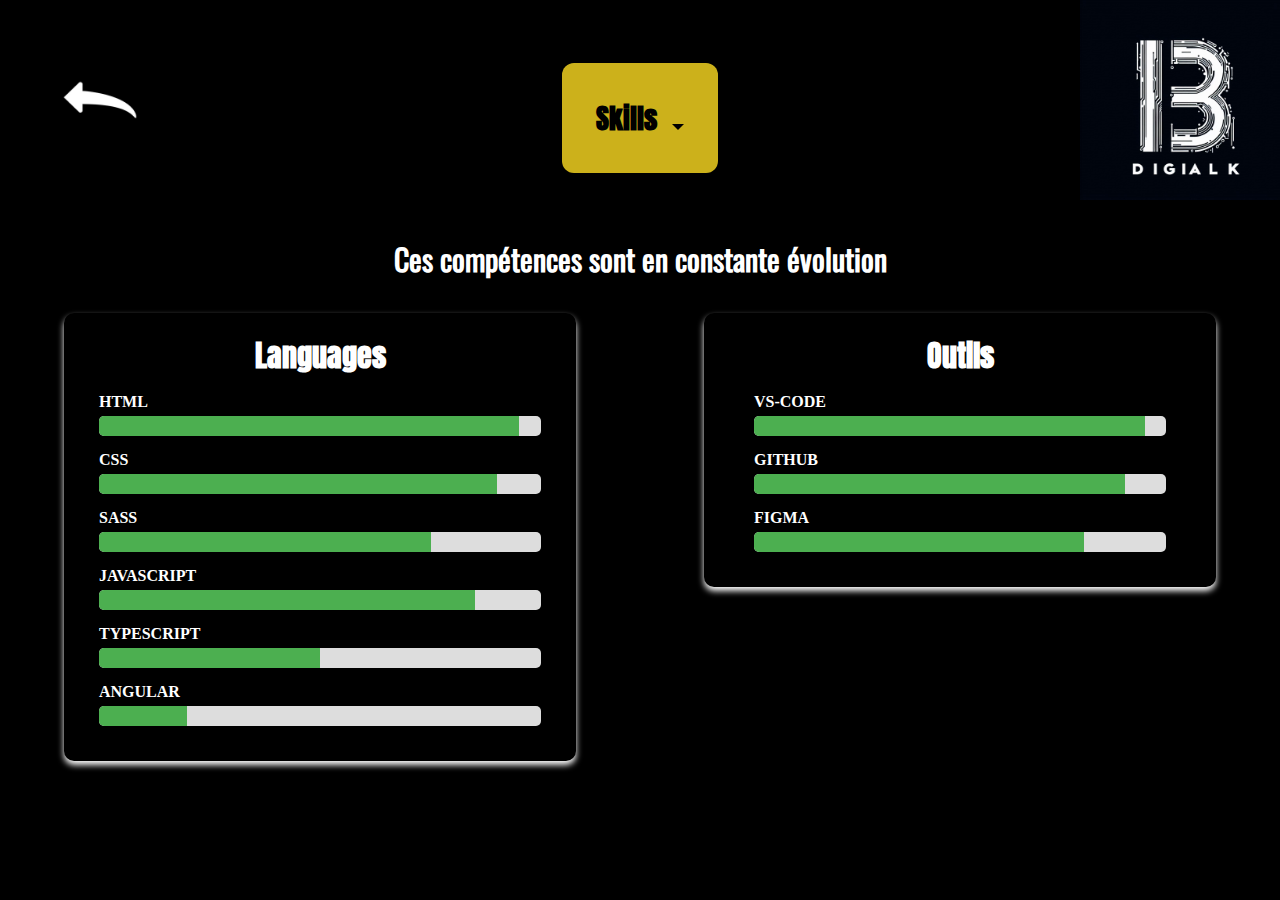
==== pages/skills.html @ b6748b88 "Initial commit" ====
<!DOCTYPE html>
<html lang="fr">
<head>
    <meta charset="UTF-8">
    <meta name="viewport" content="width=device-width, initial-scale=1.0">
    <title>Malik Benaziza</title>
    <link rel="stylesheet" href="../assets/css/style.css">
    <link rel="stylesheet" href="../assets/css/component/menu-btn.css">
    <link rel="stylesheet" href="../assets/css/header/navbar.css">
    <link rel="stylesheet" href="../assets/css/skills.css">
</head>
<body>
<header>
    <nav class="navbar">
        <div class="back">
            <img src="../assets/img/back.jpg" class="image-clickable" title="retour a l'acceuil">
        </div>
        <div class="menu">
            <button class="menu-btn">Skills <span class="down"></span></button>
            <ul class="liste">
                <li><a href="about-me.html">About-Me</a></li>
                <li><a href="projects.html">Projects</a></li>
                <li><a href="contact.html">Contact</a></li>
            </ul>
        </div>
        <div class="logo">
            <img src="/assets/img/dmb.jpg">
        </div>
    </nav>
</header>
<main>
    <h5>Ces compétences sont en constante évolution</h5>
    <section class="skills">
    <div class="skills-language">
        <h4>Languages</h4>
        <div class="skill">
            <label>HTML</label>
            <div class="progress-bar">
                <div class="progress" style="width: 95%;"></div>
            </div>
        </div>
        <div class="skill">
            <label>CSS</label>
            <div class="progress-bar">
                <div class="progress" style="width: 90%;"></div>
            </div>
        </div>
        <div class="skill">
            <label>SASS</label>
            <div class="progress-bar">
                <div class="progress" style="width: 75%;"></div>
            </div>
        </div>
        <div class="skill">
            <label>JAVASCRIPT</label>
            <div class="progress-bar">
                <div class="progress" style="width: 85%;"></div>
            </div>
        </div>
        <div class="skill">
            <label>TYPESCRIPT</label>
            <div class="progress-bar">
                <div class="progress" style="width: 50%;"></div>
            </div>
        </div>
        <div class="skill">
            <label>ANGULAR</label>
            <div class="progress-bar">
                <div class="progress" style="width: 20%;"></div>
            </div>
        </div>
        </div>
       
        <!-- Ajoutez d'autres compétences ici -->
    </div>
    <div class="skills-soft">
        <h4>Outils</h4>
        <div class="skill">
            <div class="skill">
                <label>VS-CODE</label>
                <div class="progress-bar">
                    <div class="progress" style="width: 95%;"></div>
                </div>
            </div>
            <div class="skill">
                <label>GITHUB</label>
                <div class="progress-bar">
                    <div class="progress" style="width: 90%;"></div>
                </div>
            </div>
            <div class="skill">
                <label>FIGMA</label>
                <div class="progress-bar">
                    <div class="progress" style="width: 80%;"></div>
                </div>
            </div>
            
        
        <!-- Ajoutez d'autres compétences ici -->
    </div>
</section>
</main>
<script src="../js/script.js"></script>
    
</body>
</html>
---- assets/css/style.css ----
*{
    margin: 0;
    padding: 0;
    box-sizing: border-box;
}

@font-face {
    font-family:'anton' ;
    src: url('../font/Anton-Regular.ttf');
}

@font-face {
    font-family: 'oswald';
    src: url('../font/Oswald-Regular.ttf');
}

body{
    background-color: black;
}

h1 {
    font-family: 'anton';
    background: linear-gradient(90deg, rgb(3, 27, 245), rgb(152, 152, 233), rgb(3, 27, 245));
    background-clip: text;
    -webkit-text-fill-color: transparent;
    font-size: 70px;
    text-align: center;
    width: 70%; 
    line-height: 1.1; 
    margin: auto;
    margin-top: 1rem;
}

h2{
    color: white;
}

h3{
    color:  rgb(152, 152, 233);
}

.container-fluid{
    display: flex;
    flex-direction: column;
}

h4{
    color: white;
    text-align: center;
    font-family: 'anton';
    font-size: 30px;
    
}

h5{
    color: white;
    text-align: center;
    margin: 2rem;
    font-size: 30px;
    font-family: 'oswald';
}

h6{
    color:#FFD700; 
    text-align: center;
    font-size: 50px;
    font-family: 'oswald';
    background-color: #504d4d ;
}


.container-fixed{
    display: flex;
    flex-direction: column;
    align-items: center;
    gap: 2rem;
}

@media screen and (min-width:1900px){
 
    .container-fixed{
        gap: 11rem;
    }

    h3{
        font-size: 30px;
    }

    h2{
        font-size: 40px;
    }
}

@media (max-width: 480px) {
   h1{
    font-size: 50px;
   }
   h6{
    font-size: 40px;
   }
 
}
---- assets/css/component/menu-btn.css ----
.menu-btn {
    background-color: #ccb11b;
  color: black;
  font-family: 'anton';
  padding: 34px; /* Espacement interne */
  border: none; /* Sans bordure */
  border-radius: 12px;
  font-size: 28px; /* Taille du texte */
  font-weight: bold; /* Texte en gras */
  cursor: pointer; /* Curseur interactif */
  box-shadow: 0 6px 12px rgba(0, 0, 0, 0.4); /* Ombre élégante */
  transition: transform 0.2s ease, box-shadow 0.2s ease; /* Effet fluide */
}

.liste {
    position: absolute;
    top: 100%; /* Position sous le bouton */
    left: 50%; /* Centre horizontalement */
    transform: translateX(-50%); /* Correction pour centrer parfaitement */
    background-color: gray;
    border: 1px solid #ddd;
    list-style: none;
    padding: 0;
    margin: 0;
    min-width: 200px;
    display: none; /* Caché par défaut */
    text-align: center; /* Centre le contenu de la liste */
}

.liste li {
    padding: 10px; /* Espacement interne */
}

.liste li a {
    text-decoration: none;
    color: #FFD700;
    display: block;
}

.liste li:hover {
    background-color: black; /* Changer de couleur au survol */
}

.liste {
    display: none; /* Masque la liste par défaut */
    flex-direction: column;
    justify-content: center;
    text-align: center;
    background-color: gray;
    border: 1px solid #ddd;
    list-style: none;
    padding: 0;
    margin: 0;
    min-width: 200px;
}

.menu:hover .liste {
    display: flex; /* Affiche la liste au survol sur desktop */
}


.down {
    display: inline-block;
    margin-left: 8px; 
    width: 0;
    height: 0;
    border-left: 6px solid transparent; 
    border-right: 6px solid transparent; 
    border-top: 6px solid black; 
  }

  @media (max-width: 480px) {
    .liste li a {
       font-size: 25px;
    }
  
 }
---- assets/css/header/navbar.css ----
.menu {
    position: relative;
    display: inline-block;
    margin-top: 2rem;
}


.navbar{
    display: flex;
    flex-direction: row;
    justify-content: space-between;
    gap: 20rem;
    align-items: center;
}

.logo img{
    width: 200px;
    height: 200px;
}

.back a {
text-decoration: none;
color: white;
font-size: 30px;

}

.back img{
    width: 200px;
    height: 200px;
}

.image-clickable{
    cursor: pointer;
}
@media (max-width: 480px) {
    .navbar{
        display: flex;
        flex-direction: column;
        gap: 0;
    

    
    
 }
}
---- assets/css/skills.css ----
.skills-language {
    width: 40%;
    padding: 20px;
    border-radius: 10px;
    box-shadow: 0 4px 6px white;
}

.skills-soft{
    width: 40%; 
    padding: 20px;
    border-radius: 10px;
    box-shadow: 0 4px 6px white;

}

.skills{
    display: flex;
    justify-content: space-around;
    align-items: start;
}


.skill {
    margin: 15px;
}

.skill label {
    display: block;
    margin-bottom: 5px;
    font-weight: bold;
    color: white;
}

.progress-bar {
    width: 100%;
    background-color: #ddd;
    border-radius: 5px;
    overflow: hidden;
}

.progress {
    height: 20px;
    background-color: #4CAF50;
}

@media (max-width: 480px) {
    .skills{
        display: flex;
        flex-direction: column;
        align-items: center;
    }
    .skills-language {
        width: 100%;     
    }
    .skills-soft{
        width: 100%; 
        
    }
 }
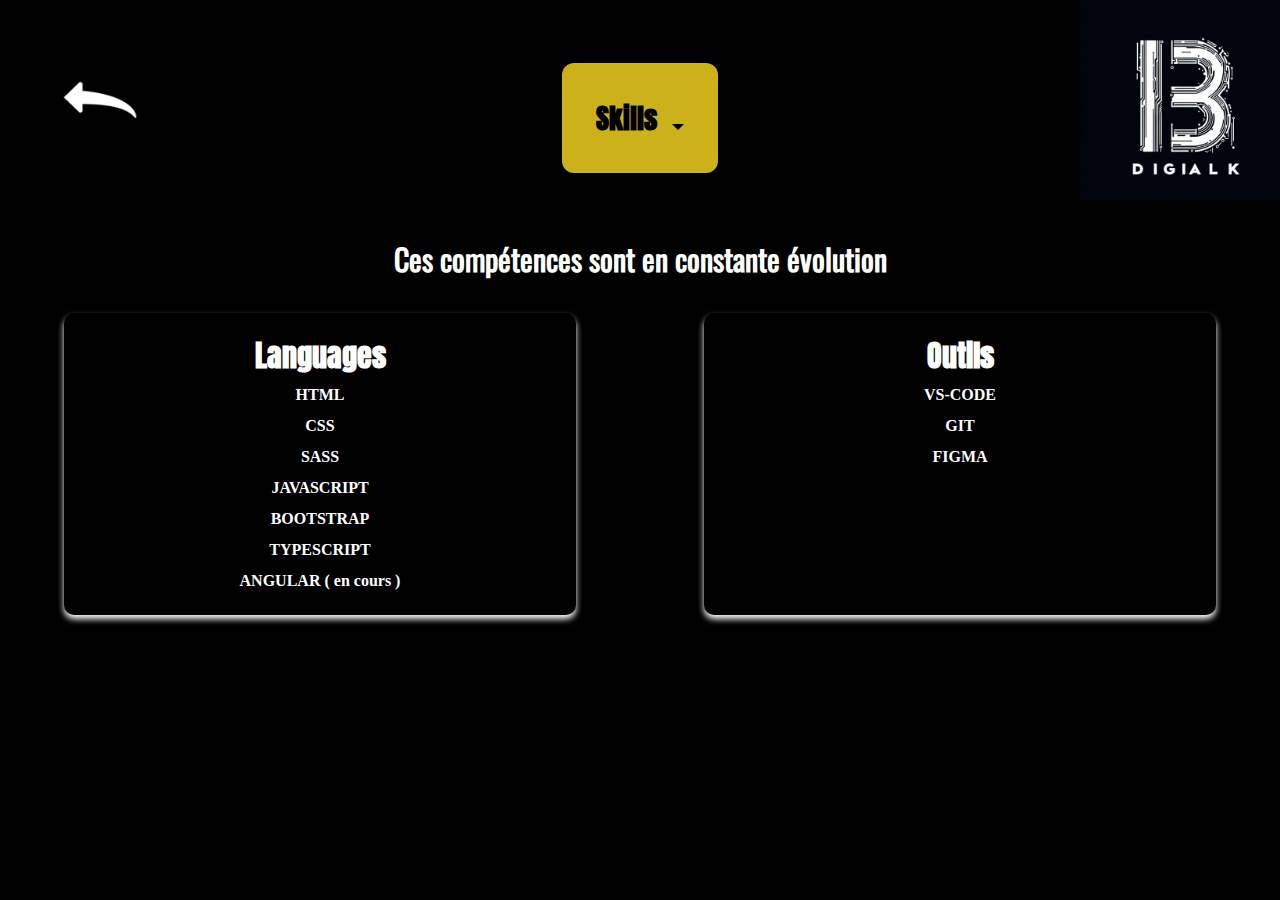
==== commit 3125af32: "MAJ Cv" ====
--- a/pages/skills.html
+++ b/pages/skills.html
@@ -35,41 +35,26 @@
         <h4>Languages</h4>
         <div class="skill">
             <label>HTML</label>
-            <div class="progress-bar">
-                <div class="progress" style="width: 95%;"></div>
-            </div>
         </div>
         <div class="skill">
             <label>CSS</label>
-            <div class="progress-bar">
-                <div class="progress" style="width: 90%;"></div>
             </div>
-        </div>
         <div class="skill">
             <label>SASS</label>
-            <div class="progress-bar">
-                <div class="progress" style="width: 75%;"></div>
-            </div>
         </div>
         <div class="skill">
             <label>JAVASCRIPT</label>
-            <div class="progress-bar">
-                <div class="progress" style="width: 85%;"></div>
-            </div>
+        </div>
+        <div class="skill">
+            <label>BOOTSTRAP</label>
         </div>
         <div class="skill">
             <label>TYPESCRIPT</label>
-            <div class="progress-bar">
-                <div class="progress" style="width: 50%;"></div>
-            </div>
         </div>
         <div class="skill">
-            <label>ANGULAR</label>
-            <div class="progress-bar">
-                <div class="progress" style="width: 20%;"></div>
-            </div>
+            <label>ANGULAR ( en cours )</label>
         </div>
-        </div>
+    </div>
        
         <!-- Ajoutez d'autres compétences ici -->
     </div>
@@ -78,21 +63,12 @@
         <div class="skill">
             <div class="skill">
                 <label>VS-CODE</label>
-                <div class="progress-bar">
-                    <div class="progress" style="width: 95%;"></div>
-                </div>
             </div>
             <div class="skill">
-                <label>GITHUB</label>
-                <div class="progress-bar">
-                    <div class="progress" style="width: 90%;"></div>
-                </div>
+                <label>GIT</label>
             </div>
             <div class="skill">
                 <label>FIGMA</label>
-                <div class="progress-bar">
-                    <div class="progress" style="width: 80%;"></div>
-                </div>
             </div>
             
         
--- a/assets/css/component/menu-btn.css
+++ b/assets/css/component/menu-btn.css
@@ -2,33 +2,33 @@
     background-color: #ccb11b;
   color: black;
   font-family: 'anton';
-  padding: 34px; /* Espacement interne */
-  border: none; /* Sans bordure */
+  padding: 34px; 
+  border: none; 
   border-radius: 12px;
-  font-size: 28px; /* Taille du texte */
-  font-weight: bold; /* Texte en gras */
-  cursor: pointer; /* Curseur interactif */
-  box-shadow: 0 6px 12px rgba(0, 0, 0, 0.4); /* Ombre élégante */
+  font-size: 28px; 
+  font-weight: bold; 
+  cursor: pointer; 
+  box-shadow: 0 6px 12px rgba(0, 0, 0, 0.4); 
   transition: transform 0.2s ease, box-shadow 0.2s ease; /* Effet fluide */
 }
 
 .liste {
     position: absolute;
-    top: 100%; /* Position sous le bouton */
-    left: 50%; /* Centre horizontalement */
-    transform: translateX(-50%); /* Correction pour centrer parfaitement */
+    top: 100%; 
+    left: 50%; 
+    transform: translateX(-50%); 
     background-color: gray;
     border: 1px solid #ddd;
     list-style: none;
     padding: 0;
     margin: 0;
     min-width: 200px;
-    display: none; /* Caché par défaut */
-    text-align: center; /* Centre le contenu de la liste */
+    display: none; 
+    text-align: center; 
 }
 
 .liste li {
-    padding: 10px; /* Espacement interne */
+    padding: 10px;
 }
 
 .liste li a {
@@ -42,7 +42,7 @@
 }
 
 .liste {
-    display: none; /* Masque la liste par défaut */
+    display: none; 
     flex-direction: column;
     justify-content: center;
     text-align: center;
@@ -55,7 +55,7 @@
 }
 
 .menu:hover .liste {
-    display: flex; /* Affiche la liste au survol sur desktop */
+    display: flex; 
 }
 
 
@@ -69,9 +69,28 @@
     border-top: 6px solid black; 
   }
 
+  .hidden {
+    display: none;
+}
+
+.visible {
+    display: flex;
+}
+
+
   @media (max-width: 480px) {
     .liste li a {
        font-size: 25px;
     }
-  
+    .liste.hidden {
+        display: none; 
+    }
+    
+    .liste.visible {
+        display: flex; 
+        position: inherit; /* Hériter du positionnement */
+        background-color: gray;
+        padding: 10px; 
+        border-radius: 5px; 
+    }
  }--- a/assets/css/header/navbar.css
+++ b/assets/css/header/navbar.css
@@ -38,10 +38,9 @@
     .navbar{
         display: flex;
         flex-direction: column;
-        gap: 0;
-    
-
-    
-    
+        gap: 0;  
  }
+ .logo img{
+    display: none;
+}
 }--- a/assets/css/skills.css
+++ b/assets/css/skills.css
@@ -1,4 +1,8 @@
 .skills-language {
+    display: flex;
+    flex-direction: column;
+    gap: 0.5rem;
+    align-items: center;
     width: 40%;
     padding: 20px;
     border-radius: 10px;
@@ -6,22 +10,28 @@
 }
 
 .skills-soft{
+    display: flex;
+    flex-direction: column;
+    gap: 0.5rem;
     width: 40%; 
     padding: 20px;
     border-radius: 10px;
     box-shadow: 0 4px 6px white;
+    text-align: center;
 
 }
 
 .skills{
     display: flex;
     justify-content: space-around;
-    align-items: start;
 }
 
 
 .skill {
-    margin: 15px;
+    display: flex;
+    flex-direction: column;
+    gap: 0.5rem;
+    align-items: center;
 }
 
 .skill label {
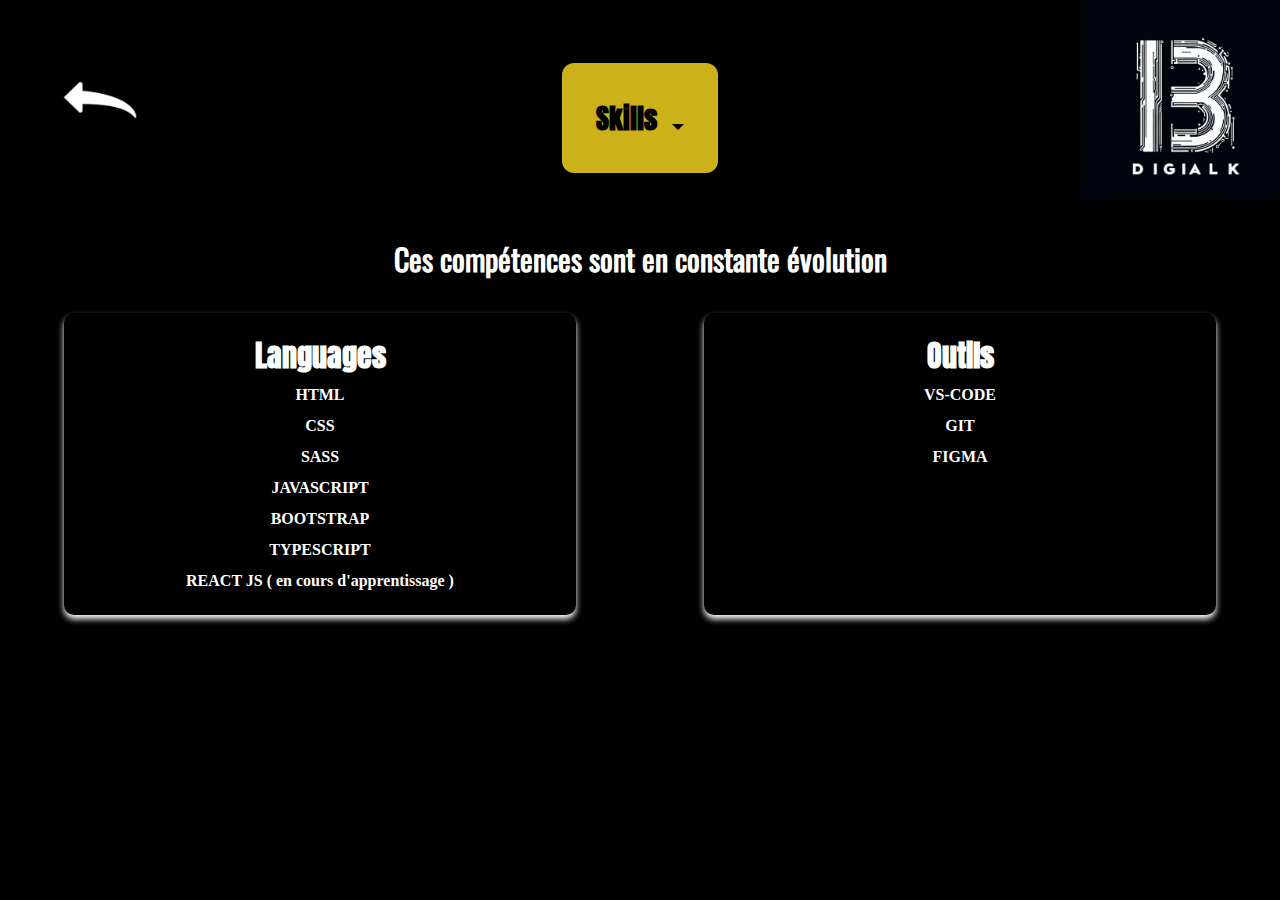
==== commit 2b246815: "Ajout de skills" ====
--- a/pages/skills.html
+++ b/pages/skills.html
@@ -52,7 +52,7 @@
             <label>TYPESCRIPT</label>
         </div>
         <div class="skill">
-            <label>ANGULAR ( en cours )</label>
+            <label>REACT JS ( en cours d'apprentissage )</label>
         </div>
     </div>
        
